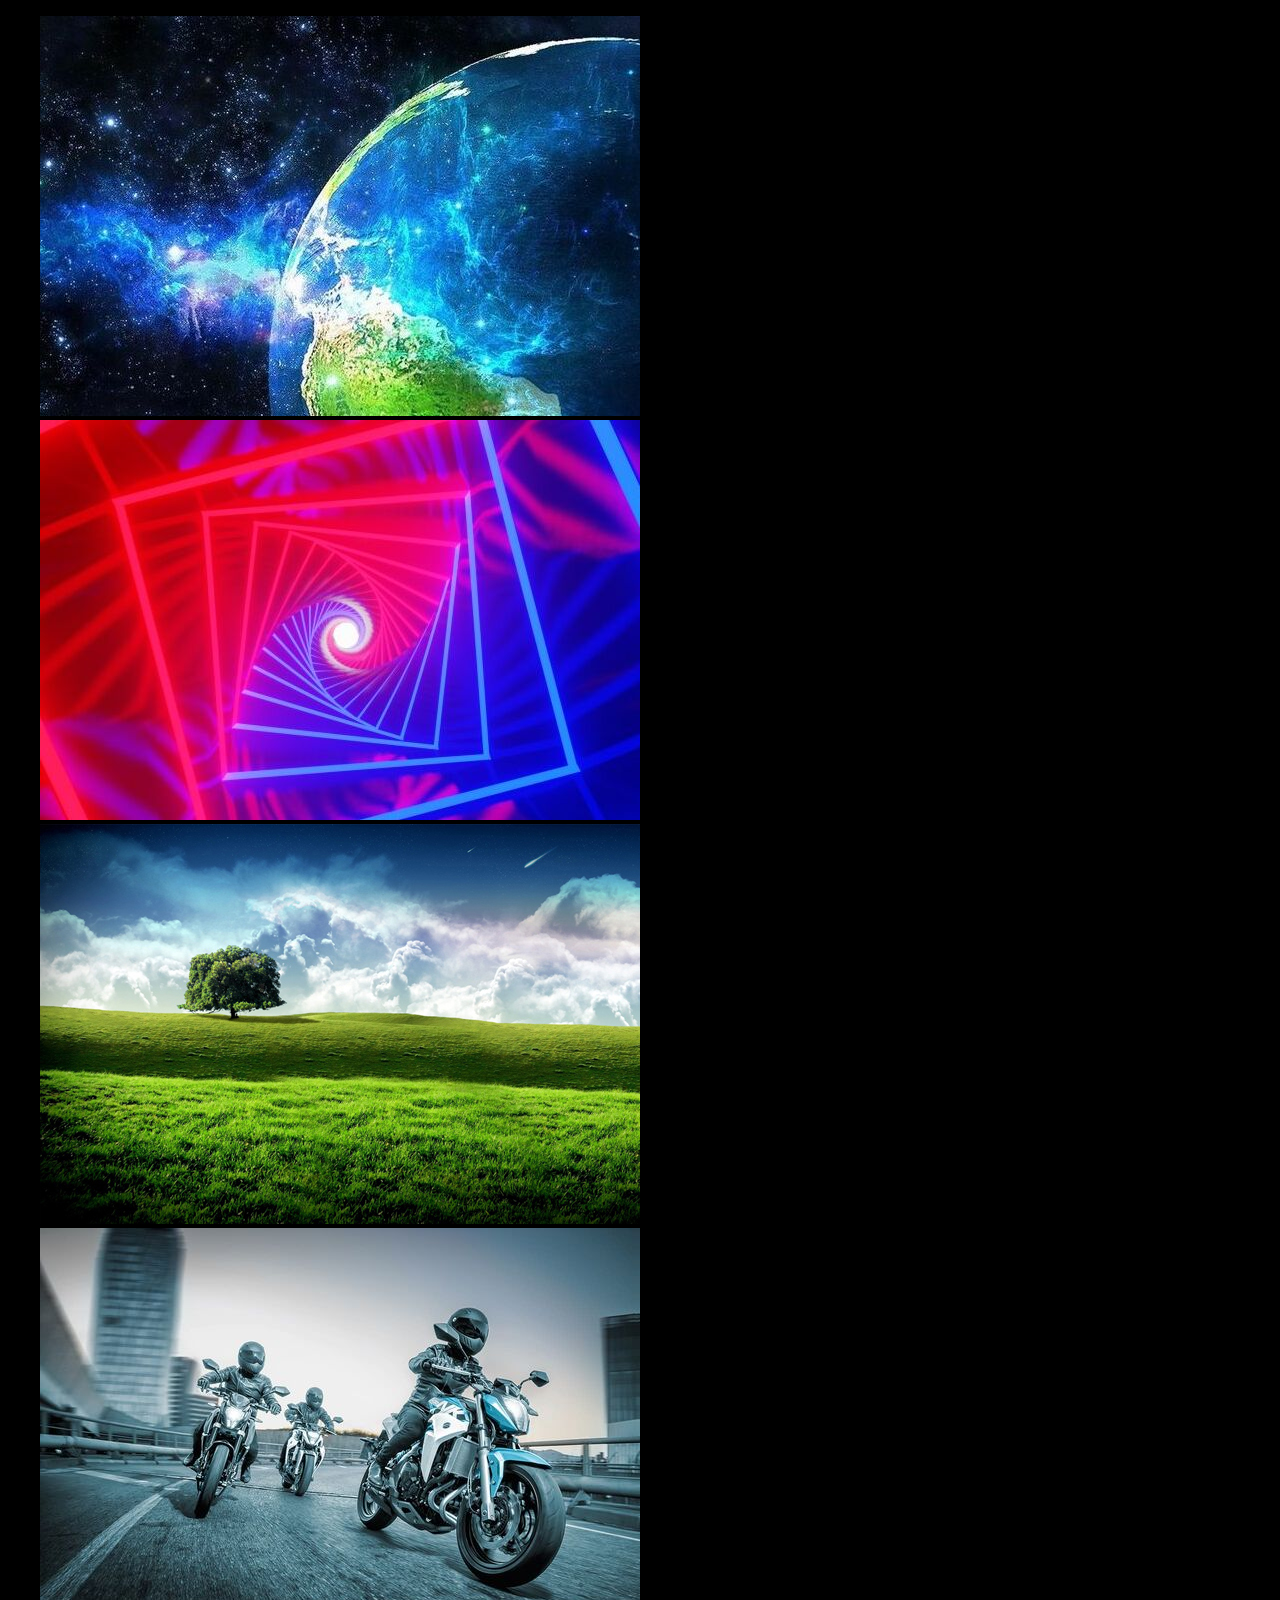
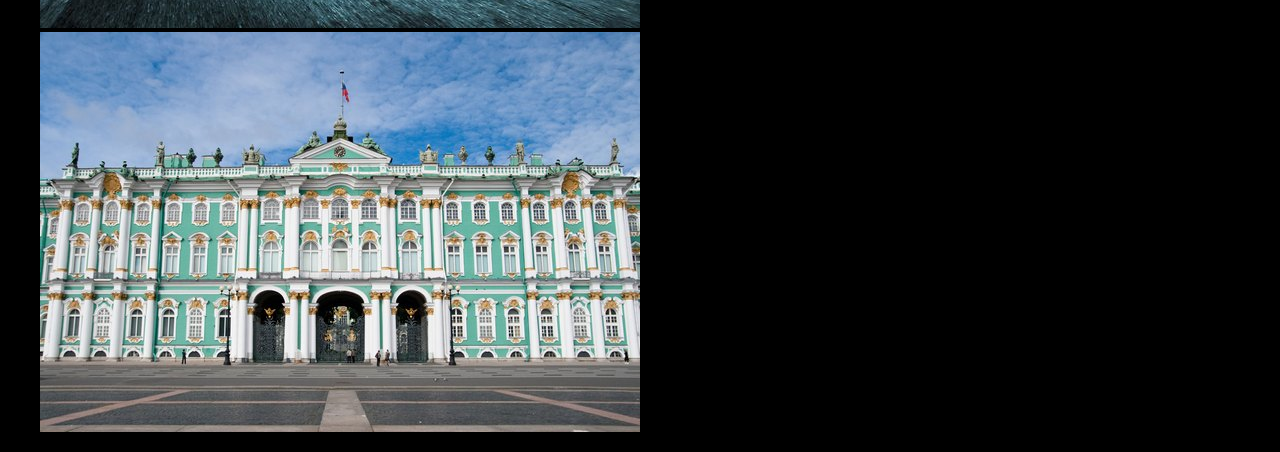
==== Slider/slider.html @ 7e7c617f "Add Slider" ====
<!DOCTYPE html>
<html lang="en">

<head>
  <meta charset="UTF-8">
  <meta name="viewport" content="width=device-width, initial-scale=1.0">
  <title>SliderTest</title>
  <link rel="stylesheet" href="/style.css">
</head>

<body>
  <section class="carousel_box">
    <div class="carousel_image">
      <ul class="carousel_list">
        <li class="carousel_item">
          <img src="img/img1.jpg" alt="image">
        </li>
        <li class="carousel_item">
          <img src="img/img2.jpg" alt="image">
        </li>
        <li class="carousel_item">
          <img src="img/img3.jpg" alt="image">
        </li>
        <li class="carousel_item">
          <img src="img/img4.jpg" alt="image">
        </li>
        <li class="carousel_item">
          <img src="img/img5.jpg" alt="image">
        </li>
      </ul>
    </div>

    <div class="carousel_controls">
      <div class="carousel_controls-back"></div>
      <div class="carousel_controls-forward"></div>
    </div>

  </section>

  <script src="/slider.js"></script>
</body>

</html>
---- style.css ----
html {
    min-width: 1440px;
}

body {
    margin: 0;
    background-color: #000;
    font-family: 'Montserrat', sans-serif;
}

h1,
h2,
p,
a {
    color: #fff;
}


.container {
    max-width: 1200px;
    margin: 0 auto;
}

/* Header ============> */
.header_inner {
    display: flex;
    justify-content: flex-start;
}

.header_logo {
    display: flex;
    flex-wrap: wrap;
    align-items: center;
}

.logo_img {
    width: 107px;
    height: 109px;
    padding-top: 23px;
}

.logo_text {
    padding-top: 27px;
    margin-left: 8px;
    font-size: 36px;
}

.header_auth {
    display: flex;
    flex-wrap: wrap;
    align-items: center;
    margin-top: 27px;
}

.login_img {
    margin-left: 108px;
    margin-right: 12px;
}

.login_text {
    border-bottom: 2px solid #fff;
    text-decoration: none;
    color: #fff;
}

.login_text:hover {
    cursor: pointer;
    border-bottom: 2px solid #000;
}

/* Header============< */

/* Main Page =========> */

.main_page {
    display: flex;
    flex-wrap: nowrap;
}

.main_title {
    margin-top: 143px;
    font-size: 64px;
    margin-bottom: 88px;
    font-weight: 700;
}

.text_line {
    display: block;
    top: 70px;
    width: 139.43px;
    border-top: 4px solid #FFFFFF;
    transform: rotate(120.61deg);
    position: relative;
}

.main_text {
    margin-left: 140px;
    font-size: 20px;
    line-height: 27px;
    font-weight: 400;
    margin-top: 45px;
}

.main_ellipse {
    position: absolute;
    transform: translate3d(-30%, -70%, 0);
}

.main_right_block {
    display: flex;
    flex-wrap: wrap;
}

.main_phone {
    position: relative;
    margin-left: 180px;
    z-index: 10;
}

.main_purple_blur {
    position: absolute;
    width: 670px;
    height: 500px;
    top: -205px;
    background: rgba(250, 0, 255, 0.2);
    filter: blur(120px);
}

/* Main Page =========< */

/* Download ===========> */

.download_app_block {
    display: flex;
    justify-content: space-between;
    margin-top: 80px;
    align-items: center;
}

.download_img {
    height: 52px;
    margin-left: 40px;
}

.download_text .our_app_os {
    text-transform: uppercase;
    font-weight: 700;
    font-size: 35px;
}

/* Download ===========< */

/* Cookies ===========> */

.cookies {
    background-color: #212834;
}

.cookies_block {
    display: flex;
    justify-content: space-between;
    align-items: center;
    padding: 35px 0px;
}

.cookies_title {
    font-weight: 400;
    font-size: 14px;
    margin: 0 auto;
}

.btn_cookies {
    width: 132px;
    height: 50px;

    color: #fff;
    cursor: pointer;
    background: rgba(255, 255, 255, 0.1);
    border: 0.5px solid #FFFFFF;
    border-radius: 6px;
}

/* Cookies ===========< */




/* Cards ===========> */

.cards {
    display: flex;
    flex-direction: row;
}

.left_card {
    width: 500px;
    height: 312px;
    border: 3px solid #fff;
    border-radius: 20px;
    margin: 30px 50px;
    margin-bottom: 200px;
    display: flex;
    flex-direction: column;
    justify-content: center;
}

.card_title {
    font-weight: 700;
    font-size: 30px;
    margin: 0px 70px 30px 55px;
}

.card_link {
    margin-left: 55px;
    font-size: 24px;
    color: #fff;
}

/* Cards ===========< */

/* Our Mission ===========> */

.mission {
    display: flex;
    min-height: 750px;
}

.mission_phone {
    position: relative;
    width: 62%;
}

.mission_img {
    position: absolute;
    transform: rotate(90deg);
    transform: translate3d(-24%, -25%, 0) rotate(90deg);
    height: 1000px;
}

.mission_text {
    width: 340px;
}

.mission_title {
    font-weight: 700;
    font-size: 52px;
    margin-top: 0;
    margin-bottom: 24px;
}

.mission_undertitle {
    font-weight: 400;
    font-size: 18px;
}

.mission_purple_blur {
    position: absolute;
    width: 150px;
    height: 150px;
    left: 1050px;
    top: 1490px;
    background: rgba(250, 0, 255, 0.3);
    filter: blur(75px);
    z-index: -1;
}

/* Our Mission ===========<*/

/* Cocktails ==============>*/

.shadow-c {
    display: block;
    background: url('img/shadow_cocktails.svg') no-repeat center center,
        url('img/cocktails.png') no-repeat center center;
    background-size: cover;
    height: 836px;
}

/* Cocktails ==============>*/

/* Scanner ==============>*/

.scanner {
    display: flex;
    justify-content: space-between;
    flex-direction: row;
    height: 550px;
    position: relative;
}

.scanner_img {
    position: absolute;
    top: -385px;
}

.scanner_title {
    width: 315px;
}

.scanner .mission_purple_blur {
    display: none;
}

/* Scanner ==============< */

/* Graph ==============> */

.graph_block {
    display: flex;
    justify-content: space-between;
    flex-wrap: wrap;
}

.graph_left {
    width: 45%;
}

.graph_right {
    position: relative;
}

.graph_img1 {
    position: absolute;
    right: 60px;
    z-index: 10;
}

.graph_img2 {
    position: absolute;
    right: 255px;
    top: 195px;
    z-index: 10;
}

.graph_img3 {
    position: absolute;
    right: 0px;
    top: 195px;
    z-index: 10;
}

.graph_img4 {
    position: absolute;
    right: 235px;
    top: 413px;
    z-index: 9;
}

.graph_img5 {
    position: absolute;
    right: 159px;
    top: 308px;
    z-index: 10;
}

.graph_img6 {
    position: absolute;
    right: 417px;
    top: 261px;
    z-index: 10;
}

.graph_img7 {
    position: absolute;
    right: -99px;
    top: 476px;
    z-index: 10;
}

.graph_title {
    font-weight: 700;
    font-size: 55px;
    margin-top: 105px;
}

.graph_text {
    font-weight: 400;
    font-size: 18px;
    width: 405px;
}

.graph_blur {
    position: absolute;
    width: 400px;
    height: 400px;
    left: -85px;
    top: 3930px;
    background: rgb(107 52 151 / 30%);
    filter: blur(150px);
}

/* Graph ==============< */

/* Nightlife ==============> */

.nightlife_block {
    display: flex;
    flex-wrap: wrap;
    margin-top: 350px;
    background-size: cover;
    height: 1300px;
}

.nightlife_left {
    height: 682px;
    width: 50%;
    background: url('img/shadow_cocktails.svg') no-repeat center center, url('img/nightlife_music.svg')no-repeat center center;
    background-size: cover;
    position: relative;
}

.nightlife_right {
    height: 682px;
    width: 50%;
    background: url('img/nightlife_cocktail.svg') no-repeat center center;
    background-size: cover;
    position: relative;
}

.nightlife_block_text {
    margin-left: 130px;
    margin-top: 431px;
}

.nightlife_title {
    font-weight: 700;
    font-size: 55px;
    margin-top: 105px;
    margin-bottom: 20px;
    text-shadow: 22px -10px 30px black;
}

.nightlife_text {
    font-weight: 400;
    font-size: 18px;
    margin-bottom: 60px;
    width: 315px;
}

.nightlife_img_title {
    position: absolute;
    left: 75%;
}

.nightlife_img_order1 {
    position: absolute;
    left: -90px;
    top: 175px;
}

.nightlife_img_order2 {
    position: absolute;
    left: 306px;
    top: 550px;
}

.nightlife_down {
    width: 185px;
    margin-right: 28px;
}

/* Nightlife ==============< */

/* QR ==============> */

.qr {
    height: 525px;
    width: 100%;
    background: url('img/notab_text.svg') center center no-repeat;
    background-size: cover;
    position: relative;
    margin-top: 100px;
}

.qr_img {
    position: absolute;
    z-index: 1;
    left: 50%;
    transform: translate(-50%, -11%);
}

.qr_shadows {
    position: absolute;
    z-index: 0;
    left: 50%;
    transform: translate(-50%, -30%);
    max-width: 1000px;
}

.qr_shadows2 {
    position: absolute;
    z-index: 0;
    left: 50%;
    transform: translate(-50%, -20%);
    max-width: 1000px;
}

.qr_text {
    position: absolute;
    top: 32%;
    left: 65%;
}

.qr_arrow {
    position: absolute;
    top: 20%;
    left: 62%;
}

/* QR ==============< */

/* Generate Code ==============> */

.gen_block {
    display: flex;
    flex-wrap: wrap;
    justify-content: space-between;
    align-items: center;

    margin-top: 100px;
}

.gen_title {
    font-weight: 700;
    font-size: 51px;
}

.gen_text {
    font-weight: 400;
    font-size: 18px;
    width: 300px;
}

.gen_under_block {
    display: block;
    position: relative;
}

.gen_under_block .gen_text {
    width: 100%;
    margin-right: 100px;
}

.gen_blur {
    position: absolute;
    width: 300px;
    height: 300px;
    left: 313px;
    background: rgba(96, 92, 234, 0.5);
    filter: blur(200px);
}

/* Generate Code ==============< */

/* Cards ==============> */

.black_cards {
    width: 100%;
    height: 1000px;
    position: relative;
}

.cards_img {
    position: absolute;
    z-index: 0;
    left: 50%;
    transform: translate(-50%, 0);
}

.cards_block1 {
    position: absolute;
    border: 1px solid #fff;
    border-radius: 12px;
    background-color: #000;
    left: 55%;
    top: 20%;
}

.cards_block2 {
    position: absolute;
    border: 1px solid #fff;
    border-radius: 12px;
    background-color: #000;
    left: 12%;
    top: 36%;
}

.cards_block3 {
    position: absolute;
    border: 1px solid #fff;
    border-radius: 12px;
    background-color: #000;
    left: 72%;
    top: 61%;
}

.cards_block4 {
    position: absolute;
    border: 1px solid #fff;
    border-radius: 12px;
    background-color: #000;
    left: 31%;
    top: 72%;
}

.cards_text {
    margin: 18px;
    font-weight: 700;
    font-size: 22px;
}



/* Cards ==============< */

/* Discortion ==============> */

.discortion {
    height: 1000px;
    background: url('img/discortion_bg.svg') center center no-repeat;
    background-size: cover;
}

.discortion_block {
    width: 100%;
    height: 100%;
    position: relative;
}

.discortion_iphone {
    position: absolute;
    transform: translate(20%, 70%);
}

.discortion_screen {
    position: absolute;
    transform: translate(40%, 86%);
}

/* Discortion ==============< */


/* Form ==============> */

.form_block {
    display: flex;
    justify-content: center;
    flex-direction: column;
}

.form_title {
    font-weight: 700;
    font-size: 51px;
    display: flex;
    justify-content: center;
    margin: 0px;
}

.form_text {
    font-weight: 400;
    font-size: 18px;
    display: flex;
    justify-content: center;
    text-align: center;
    margin-top: 23px;
    margin-bottom: 80px;
}

.form_blur {
    position: absolute;
    width: 200px;
    height: 200px;
    left: 400px;
    background: linear-gradient(12.08deg, #F101BF 2.82%, #0066FF 97.06%);
    opacity: 0.3;
    filter: blur(50px);
}

.form_block_input {
    display: flex;
    width: 818px;
    margin: 0 auto;
    flex-wrap: wrap;
}

.form_input {
    width: 100%;
    height: 83px;
    background: #FFFFFF;
    border: 1px solid #5C5C5C;
    box-sizing: border-box;
    border-radius: 10px;
    padding-left: 25px;
    margin-bottom: 25px;
}

::placeholder {
    font-weight: 400;
    font-size: 18px;
    color: #BFBFBF;
    margin-left: 23px;
}

.form_input_block45 {
    display: flex;
    justify-content: space-between;
    width: 100%;
}

.form_input50 {
    width: 49%;
    height: 83px;
    background: #FFFFFF;
    border: 1px solid #5C5C5C;
    box-sizing: border-box;
    border-radius: 10px;
    padding-left: 25px;
    margin-bottom: 25px;
}

.form_block_input .message {
    height: 200px;
    margin-bottom: 60px;
}

.form_button {
    width: 398px;
    height: 80px;
    margin: 0 auto;
    background: #000000;
    border: 1px solid #FFFFFF;
    box-sizing: border-box;
    border-radius: 10px;
    color: #fff;
    font-weight: 700;
    font-size: 24px;
    cursor: pointer;
    margin-bottom: 90px;
    position: relative;
}

.form_button:hover {
    background: linear-gradient(12.08deg, #F101BF 2.82%, #0066FF 97.06%);
    transition: 1s linear;
}

/* Form ==============< */

/* Download ==============> */

.download_block_title {
    display: flex;
    justify-content: center;
    width: 100%;
    font-weight: 700;
    font-size: 24px;
}

.download_block {
    display: flex;
    flex-wrap: wrap;
    justify-content: center;
}

.download_block img {
    margin-left: 60px;
    margin-top: 32px;
    margin-bottom: 80px;
}

/* Download ==============< */

/* Footer ==============> */

.footer_inner {
    display: flex;
    justify-content: space-between;
    position: relative;
}

.policy {
    display: flex;
    flex-direction: column;
}

.policy_link {
    text-decoration: none;
    margin-top: 35px;
    font-size: 18px;
    font-weight: 700;
}

.footer_blur {
    height: 300px;
    width: 400px;
    background: linear-gradient(12.08deg, #F101BF 2.82%, #0066FF 97.06%);
    opacity: 0.3;
    filter: blur(70px);
    position: absolute;
    top: -30px;
    left: -113px;
    z-index: 0;
}

.footer_blur2 {
    height: 300px;
    width: 400px;
    background: linear-gradient(12.08deg, #F101BF 2.82%, #0066FF 97.06%);
    opacity: 0.3;
    filter: blur(70px);
    position: absolute;
    top: 80%;
    right: 300px;
}

.policy_link:hover {
    border-bottom: 2px solid #fff;
}

/* Footer ==============< */

/* MEDIA */

@media screen and (max-width: 376px) {
    html {
        min-width: 0px;
        max-width: 375px;
    }

    html,
    body {
        overflow-x: hidden;
    }

    body {
        margin: 0;
        background-color: #000;
        font-family: 'Montserrat', sans-serif;
    }

    h1,
    h2,
    p,
    a {
        color: #fff;
    }

    .container {
        max-width: 345px;
        margin: 0 auto;
    }

    /* Header ============> */

    .header_inner {
        justify-content: space-between;
    }

    .logo_img {
        width: 52px;
        height: 52px;
        padding-top: 40px;
    }

    .logo_text {
        padding-top: 40px;
        margin-left: 8px;
        font-size: 18px;
    }

    .login_img {
        margin-left: 108px;
        margin-right: 12px;
        visibility: hidden;
    }

    .login_text {
        font-size: 14px;
        line-height: 24px;
    }

    /* Header============< */

    /* Main Page =========> */

    .main_title {
        margin-top: 95px;
        font-size: 35px;
        margin-bottom: 24px;
        font-weight: 700;
    }

    .main_text {
        margin-left: 0px;
        font-size: 15px;
        line-height: 22px;
        font-weight: 400;
        margin-top: 0px;
    }

    .main_left_block {
        width: 260px;
    }

    .main_right_block {
        position: relative;
    }

    .main_phone {
        position: absolute;
        z-index: 10;
        margin-left: 0px;
        width: 161px;
        top: 50px;
    }

    .main_purple_blur {
        width: 200px;
        height: 350px;
        left: -120px;
        top: 0px;
        filter: blur(81px);
        z-index: -1;
    }

    .text_line {
        display: none;
    }

    .main_ellipse {
        opacity: 0.7;
    }

    /* Main Page =========< */

    /* Download ===========> */

    .download_text .our_app_os {
        font-size: 24px;
    }

    .download_app_block {
        display: flex;
        flex-wrap: wrap;
        margin-top: 80px;
        align-items: center;
        justify-content: center;
    }

    .download_img {
        height: 60px;
        margin-left: 0px;
        margin: 24px auto;
        display: block;
    }

    /* Download ===========< */

    /* Cards ===========> */

    .cards {
        display: flex;
        flex-direction: column;
    }

    .left_card {
        margin: 30px 0px 0px 0px;
        width: 100%;
        height: 233px;
        border: 2px solid #fff;
        border-radius: 20px;
    }

    .card_title {
        font-size: 23px;
        margin: 0px 70px 30px 48px;
    }

    #mobile_cards {
        width: 100%;
        height: 167px;
    }

    .card_link {
        font-size: 18px;
    }

    /* Cards ===========< */

    /* Our Mission ===========> */

    .mission {
        min-height: auto;
        flex-wrap: wrap;
    }

    .mission_phone {
        width: auto;
        order: 2;
    }

    .mission_img {
        transform: none;
        height: auto;
        width: 173px;
        position: static;
        position: relative;
        left: 50%;
        margin-bottom: 90px;
    }

    .mission_text {
        position: relative;
    }

    .mission_title {
        font-size: 24px;
        margin-top: 110px;
    }

    .mission_undertitle {
        font-size: 16px;
        margin-bottom: 163px;
    }

    .mission_purple_blur {
        width: 95px;
        height: 95px;
        top: 75px;
        left: -35px;
        filter: blur(45px);
        background: rgba(250, 0, 255, 0.5);
        position: absolute;
        z-index: -1;
    }


    /* Our Mission ===========<*/

    /* Cocktails ==============>*/

    .shadow-c {
        height: 300px;
    }

    /* Cocktails ==============>*/

    /* Scanner ==============>*/
    .scanner_title .mission_title {
        margin-top: -40px;
    }

    .scanner {
        flex-direction: column;
        flex-wrap: nowrap;
        height: auto;
    }

    .scanner_img {
        width: 287px;
        display: block;
        margin: 25px auto;
        position: static;
    }

    .scanner_title {
        width: 100%;
        order: 2;
    }

    .scanner_title .mission_undertitle {
        margin-bottom: 70px;
    }

    .scanner_img_block {
        order: 3;
    }

    /* Scanner ==============< */

    /* Graph ==============> */

    .graph_block {
        justify-content: start;
        flex-wrap: nowrap;
        flex-direction: column;
    }

    .graph_left {
        width: 100%;
    }

    .graph_right {
        height: 200px;
    }

    .graph_title {
        font-size: 24px;
    }

    .graph_text {
        width: 100%;
        font-size: 16px;
    }

    .graph_img1 {
        width: 144.57px;
        height: 86px;
        top: 80%;
        right: 0px;
        left: -13%;
    }

    .graph_img2 {
        width: 109.43px;
        height: 21.28px;
        right: 60%;
        top: 45%;
    }

    .graph_img3 {
        width: 85.62px;
        height: 90.56px;
        right: 0%;
        top: 10%;
    }

    .graph_img4 {
        right: 40%;
        top: 70%;
        width: 90.95px;
        height: 55.18px;
    }

    .graph_img5 {
        width: 90.95px;
        height: 55.18px;
        right: 23%;
        top: 28%
    }

    .graph_img6 {
        display: none;
    }

    .graph_img7 {
        height: 60px;
        top: 100%;
        right: -30%;
    }

    .graph_blur {
        display: none;
    }

    /* Graph ==============< */

    /* Nightlife ==============> */
    .nightlife_block {
        margin-top: 100px;
    }

    .nightlife_left {
        height: 385px;
        width: 100%;
    }

    .nightlife_right {
        height: 375px;
        width: 100%;
        top: -110px;
        left: 45px;
    }

    .nightlife_block_text {
        margin-left: 30px;
        margin-top: 242px;
    }

    .nightlife_title {
        font-size: 24px;
    }

    .nightlife_text {
        font-size: 16px;
        margin-bottom: 28px;
    }

    .nightlife_img_order1 {
        width: 280px;
        left: -2%;
        top: 53%;
        position: inherit;
    }

    .nightlife_img_order2 {
        position: inherit;
        left: 0%;
        top: 65%;
        width: 280px;
    }

    .nightlife_down {
        display: block;
        margin: 24px auto;
    }

    .nightlife_img_title {
        left: -10%;
        top: 25%;
    }

    /* Nightlife ==============< */

    /* QR ==============> */

    .qr {
        margin-top: 800px;
        height: 125px;
    }

    .qr_img {
        width: 182px;
        transform: translate(-50%, -35%);
    }

    .qr_shadows {
        max-width: 400px;
    }

    .qr_shadows2 {
        display: none;
    }

    .qr_arrow {
        transform: rotate(45deg);
        top: 190px;
        left: 245px;
    }

    .qr_text {
        left: 50%;
        top: 270px;
    }

    .qr_text h2 {
        font-size: 18px;
    }

    /* QR ==============< */

    /* Generate Code ==============> */

    .generate_qr {
        margin-top: 225px;
    }

    .gen_title {
        font-size: 24px;
    }

    .gen_text p {
        font-size: 16px;
    }

    .gen_block {
        margin-top: 40px;
    }

    .gen_blur {
        width: 150px;
        left: 65%;
        filter: blur(150px);
    }

    /* Generate Code ==============< */

    /* Cards ==============> */

    .black_cards {
        margin-top: 70px;
        height: 450px;
    }

    .cards_img {
        width: 360px;
        left: 40%;
    }

    .cards_text {
        font-size: 12px;
        margin: 13px;
    }

    .cards_block1 {
        left: 3%;
        top: -10%;
    }

    .cards_block2 {
        left: 45%;
        top: 6%;
    }

    .cards_block3 {
        left: 60%;
        top: 90%;
    }

    .cards_block4 {
        left: 0%;
    }

    /* Cards ==============< */

    /* Discortion ==============> */

    .discortion {
        display: none;
    }

    /* Discortion ==============< */

    /* Form ==============> */

    .form_block {
        margin-top: 60px;
    }

    .form_title {
        font-size: 24px;
    }

    .form_text {
        font-size: 12px;
        margin-bottom: 60px;
    }

    .form_block_input {
        width: 100%;
    }

    .form_block .form_blur {
        z-index: -10;
        left: 0px;
    }

    .form_input_block45 {
        flex-wrap: wrap;
    }

    .form_input50 {
        width: 100%;
    }

    /* Form ==============< */

    .download_block img {
        display: block;
        margin: 12px auto;
        height: 60px;
        width: 180px;
    }

    /* Form ==============< */

    /* Footer ==============> */

    .policy {
        order: 1;
    }

    .contacts {
        order: 2;
    }

    .footer_inner {
        flex-direction: column;
        align-items: center;
    }

    .footer_p {
        text-align: center;
    }

    .footer_h1 {
        margin: 58px 0px 0px 0px;
        font-size: 24px;
        text-align: center;
    }

    .footer_blur {
        left: -50%;
        top: 10%;
        z-index: -10;
    }
}

@media screen and (max-width: 320px) {
    .container {
        max-width: 310px;
    }

    .header_auth {
        flex-wrap: nowrap;
    }

    .header_logo {
        flex-wrap: nowrap;
    }
}

/* JavaScript Send Form */

.red-border {
    border: 3px solid red;
    border-style:dashed;
}
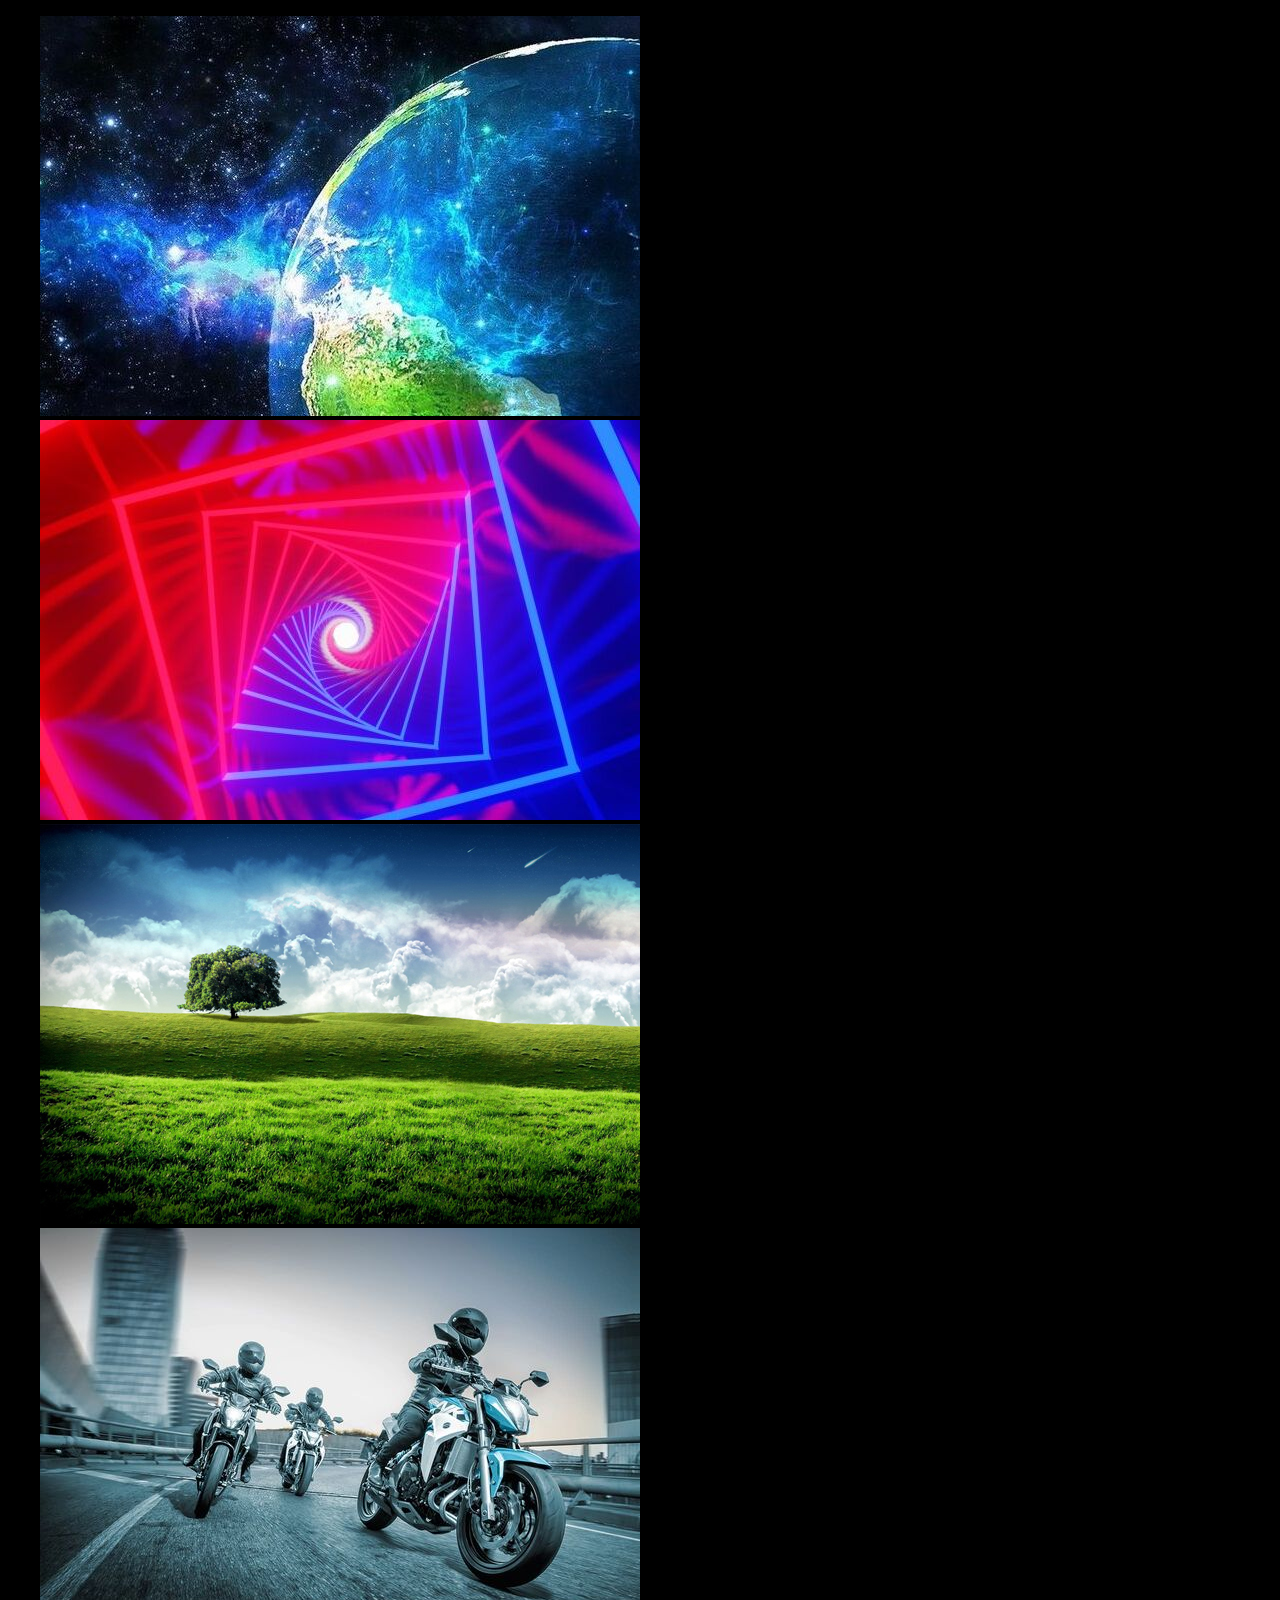
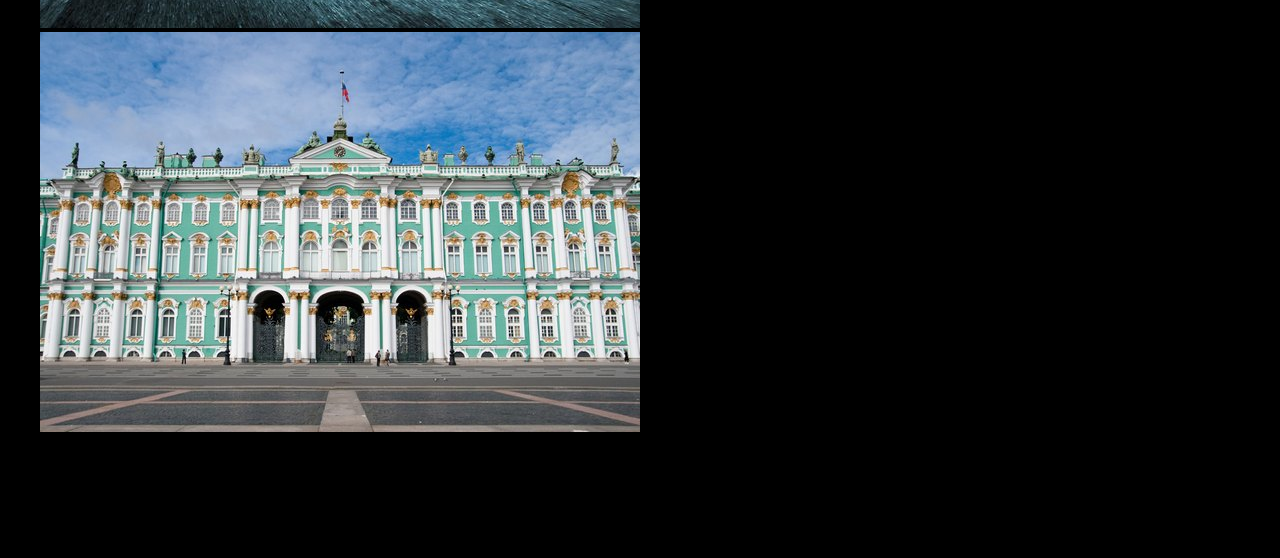
==== commit f7e9b3d3: "feat: add new function, fix code" ====
--- a/Slider/slider.html
+++ b/Slider/slider.html
@@ -30,6 +30,14 @@
       </ul>
     </div>
 
+    <ul class="carousel_dots-list">
+      <li class="carousel_dots-item carousel_dots-item--active"></li>
+      <li class="carousel_dots-item"></li>
+      <li class="carousel_dots-item"></li>
+      <li class="carousel_dots-item"></li>
+      <li class="carousel_dots-item"></li>
+    </ul>
+
     <div class="carousel_controls">
       <div class="carousel_controls-back"></div>
       <div class="carousel_controls-forward"></div>
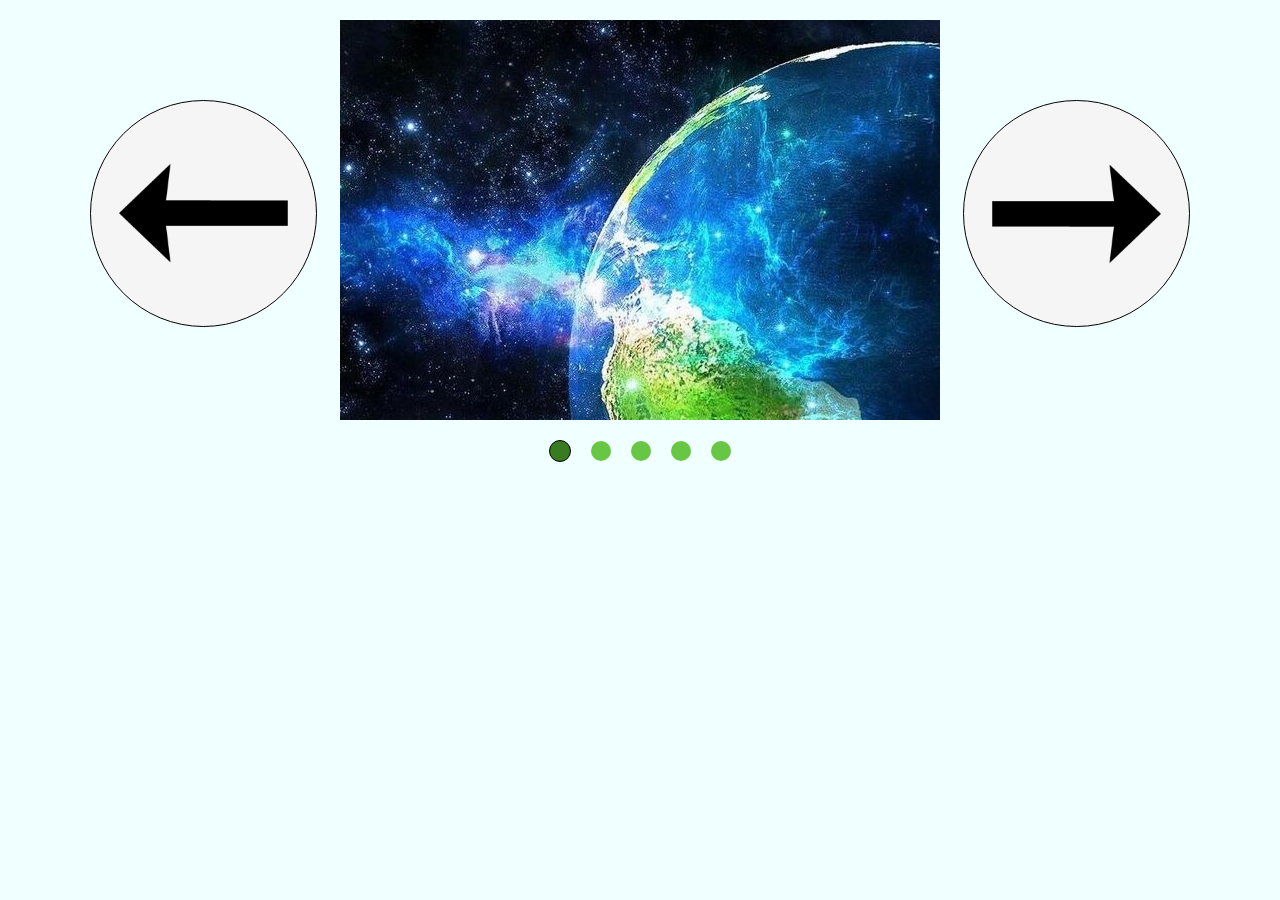
==== commit 5d6d0133: "fix code" ====
--- a/Slider/slider.html
+++ b/Slider/slider.html
@@ -5,7 +5,7 @@
   <meta charset="UTF-8">
   <meta name="viewport" content="width=device-width, initial-scale=1.0">
   <title>SliderTest</title>
-  <link rel="stylesheet" href="/style.css">
+  <link rel="stylesheet" href="style.css">
 </head>
 
 <body>
@@ -45,7 +45,7 @@
 
   </section>
 
-  <script src="/slider.js"></script>
+  <script src="slider.js"></script>
 </body>
 
-</html>+</html>
--- a/Slider/style.css
+++ b/Slider/style.css
@@ -0,0 +1,89 @@
+body {
+    margin: 0;
+    padding: 0;
+    background-color: azure;
+}
+
+ul {
+    padding: 0;
+    list-style: none;
+}
+
+.carousel_box {
+    padding-top: 20px;
+    margin: 0 auto;
+    width: 1200px;
+    position: relative;
+}
+
+.carousel_image {
+    margin: 0px auto 20px;
+    width: 600px;
+    height: 400px;
+    overflow: hidden;
+    position: relative;
+}
+
+.carousel_item {
+    position: absolute;
+    top: 0;
+}
+
+
+.carousel_controls-back,
+.carousel_controls-forward {
+    width: 225px;
+    height: 225px;
+    background-image: url(img/arrow.jpg);
+    background-size: contain;
+    border-radius: 50%;
+    position: absolute;
+    cursor: pointer;
+    border: 1px solid black;
+}
+
+.carousel_controls-back {
+    top: 100px;
+    left: 50px;
+    transform: rotate(180deg);
+}
+
+.carousel_controls-forward {
+    top: 100px;
+    right: 50px;
+    transform: rotate(0deg);
+}
+
+.carousel_item {
+    width: 600px;
+    height: 400px;
+}
+
+/* Dots */
+
+.carousel_dots-list {
+    margin: 0 auto;
+    width: fit-content;
+    display: flex;
+    justify-content: center;
+    align-items: center;
+}
+
+.carousel_dots-item {
+    width: 20px;
+    height: 20px;
+    border-radius: 50%;
+    background-color: #67c745;
+    cursor: pointer;
+}
+
+.carousel_dots-item:not(:last-child) {
+    margin-right: 20px;
+}
+
+.carousel_dots-item--active {
+    width: 20px;
+    height: 20px;
+    background-color: #397b21;
+    border: 1px solid black;
+}